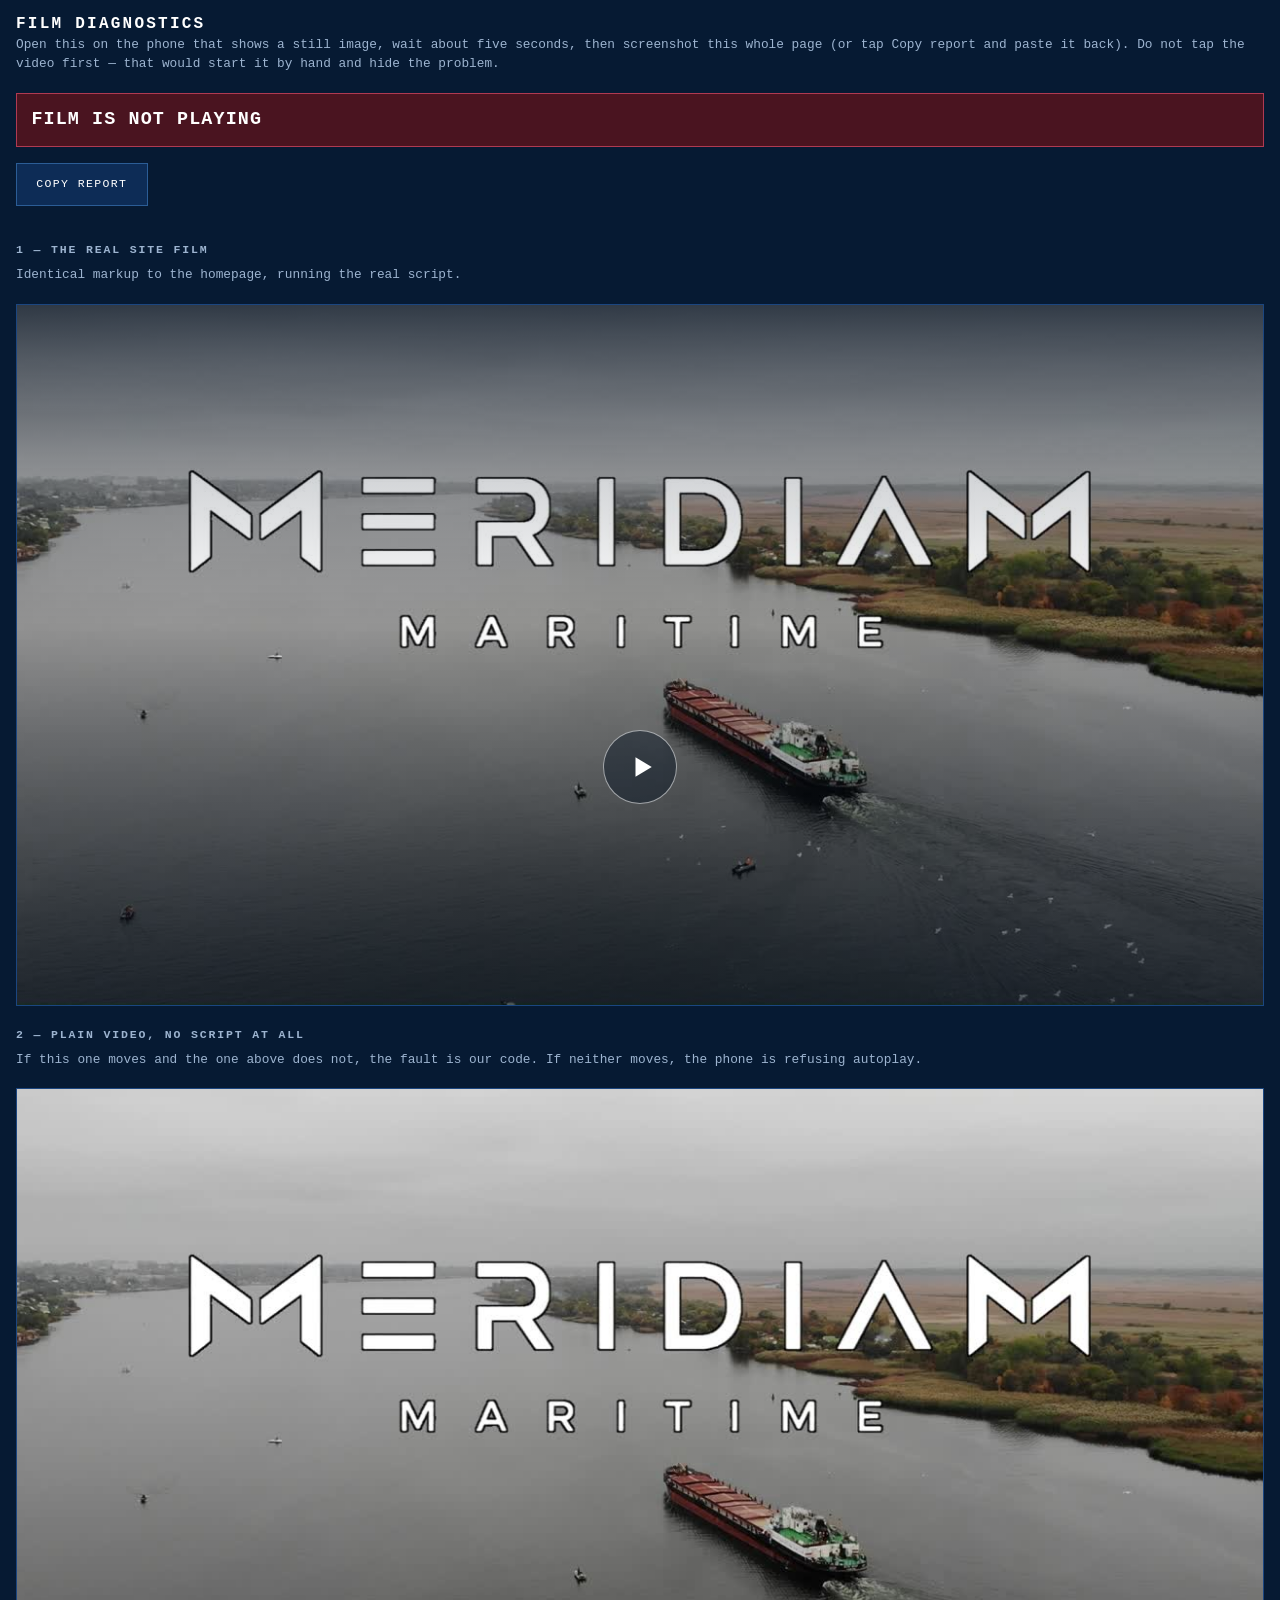
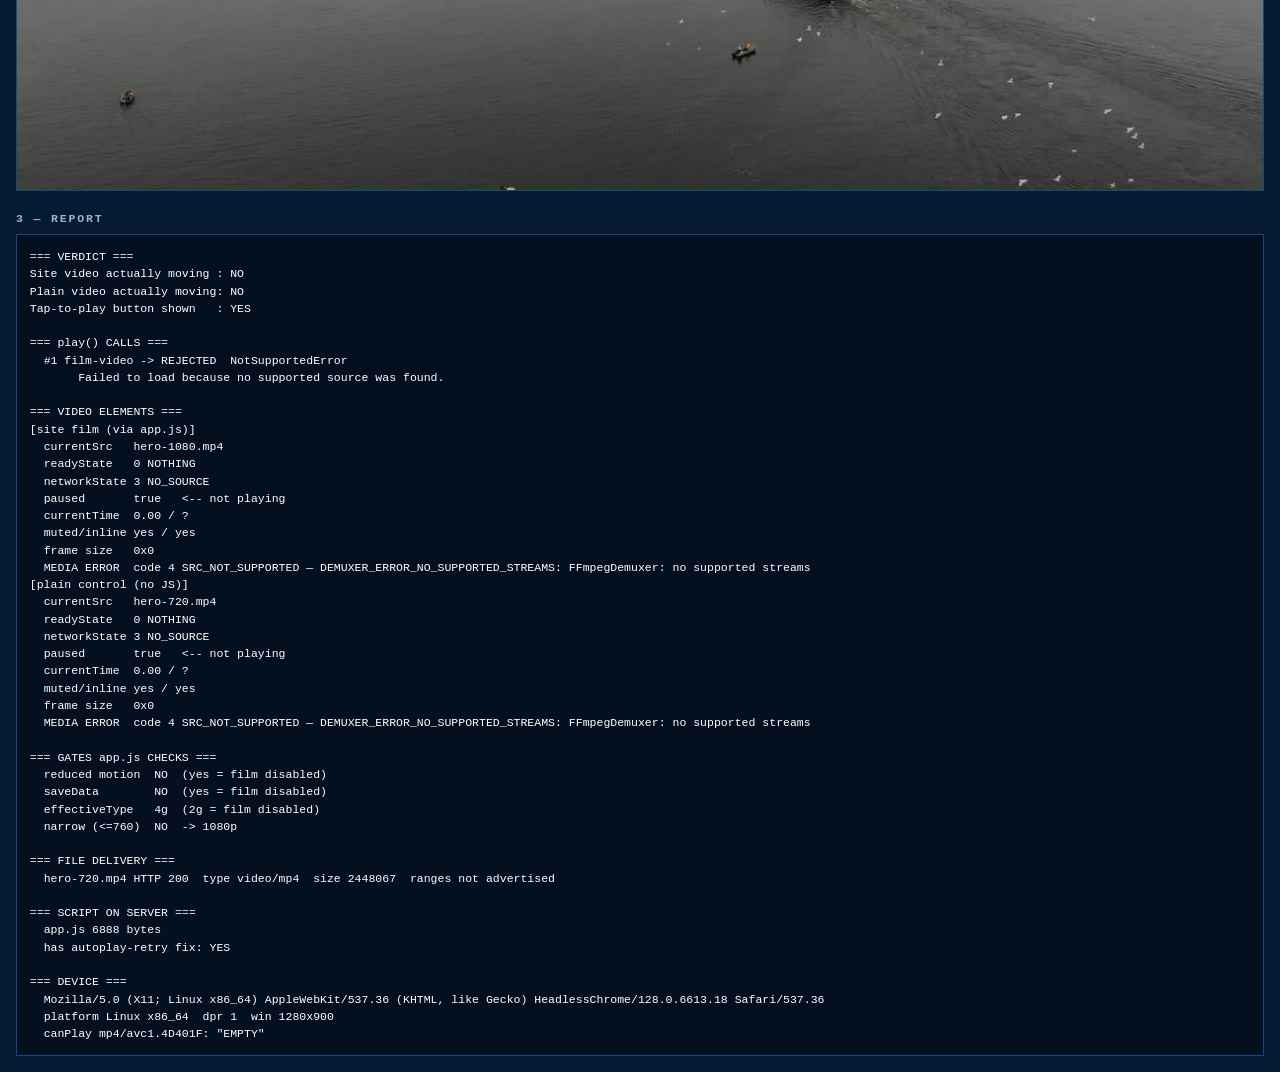
==== diag.html @ 312b6f3f "Recover the film from any blocked play, not just Low Power Mode The catch only armed the tap fallbac" ====
<!DOCTYPE html>
<html lang="en">
<head>
<meta charset="utf-8">
<meta name="viewport" content="width=device-width, initial-scale=1">
<!-- Same policy as the site, so this page reproduces production conditions. -->
<meta http-equiv="Content-Security-Policy" content="default-src 'self'; img-src 'self' data:; media-src 'self'; style-src 'self' 'unsafe-inline'; script-src 'self'; font-src 'self'; base-uri 'self'; form-action 'self'">
<meta name="robots" content="noindex, nofollow">
<title>Meridiam — film diagnostics</title>
<link rel="stylesheet" href="assets/style.css">
<style>
  body{background:#061A33;color:#fff;font-family:ui-monospace,Menlo,Consolas,monospace;
       margin:0;padding:1rem;-webkit-text-size-adjust:100%}
  h1{font-size:1rem;letter-spacing:.14em;text-transform:uppercase;margin:0 0 .2rem}
  .lead{font-size:.8rem;color:#9DB4D0;margin:0 0 1.2rem;line-height:1.5}
  #verdict{font-size:1.15rem;font-weight:700;padding:.7rem .9rem;border:1px solid #2B5D96;
           margin:0 0 1rem;letter-spacing:.06em}
  #verdict.ok{background:#0C3D24;border-color:#1E8C55}
  #verdict.bad{background:#4A1420;border-color:#B03A52}
  h2{font-size:.72rem;letter-spacing:.16em;text-transform:uppercase;color:#9DB4D0;
     margin:1.4rem 0 .5rem}
  .panel{border:1px solid #1B4680;margin-bottom:.6rem}
  .film{aspect-ratio:16/9}
  .ctrl-video{display:block;width:100%;aspect-ratio:16/9;object-fit:cover;background:#04101F}
  #out{white-space:pre-wrap;word-break:break-word;font-size:.72rem;line-height:1.5;
       background:#04101F;border:1px solid #1B4680;padding:.8rem;margin:0;
       user-select:text;-webkit-user-select:text}
  button{font:inherit;font-size:.72rem;letter-spacing:.12em;text-transform:uppercase;
         background:#0D2C56;color:#fff;border:1px solid #2B5D96;padding:.7rem 1.2rem;
         margin:0 0 1rem;cursor:pointer}
</style>
</head>
<body>

<h1>Film diagnostics</h1>
<p class="lead">Open this on the phone that shows a still image, wait about five seconds,
then screenshot this whole page (or tap Copy report and paste it back).
Do not tap the video first — that would start it by hand and hide the problem.</p>

<div id="verdict">measuring…</div>
<button id="copy" type="button">Copy report</button>

<h2>1 — the real site film</h2>
<p class="lead">Identical markup to the homepage, running the real script.</p>
<div class="panel">
  <section class="film" aria-label="Film under test">
    <video class="film-video" poster="assets/poster.jpg" muted loop playsinline autoplay preload="none"
           data-src-wide="assets/hero-1080.mp4"
           data-src-narrow="assets/hero-720.mp4"></video>
    <button class="film-play" type="button" aria-label="Play the film">
      <svg viewBox="0 0 24 24" aria-hidden="true"><path d="M6 3l15 9-15 9z"/></svg>
    </button>
  </section>
</div>

<h2>2 — plain video, no script at all</h2>
<p class="lead">If this one moves and the one above does not, the fault is our code.
If neither moves, the phone is refusing autoplay.</p>
<div class="panel">
  <video class="ctrl-video" src="assets/hero-720.mp4" poster="assets/poster.jpg"
         muted loop playsinline autoplay preload="metadata"></video>
</div>

<h2>3 — report</h2>
<pre id="out">collecting…</pre>

<script src="assets/diag.js"></script>
<script src="assets/app.js"></script>
</body>
</html>
---- assets/style.css ----
/* latin-ext */
@font-face {
  font-family: 'Barlow';
  font-style: normal;
  font-weight: 400;
  font-display: swap;
  src: url(./fonts/barlow-400-latin-ext.woff2) format('woff2');
  unicode-range: U+0100-02BA, U+02BD-02C5, U+02C7-02CC, U+02CE-02D7, U+02DD-02FF, U+0304, U+0308, U+0329, U+1D00-1DBF, U+1E00-1E9F, U+1EF2-1EFF, U+2020, U+20A0-20AB, U+20AD-20C0, U+2113, U+2C60-2C7F, U+A720-A7FF;
}

/* latin */
@font-face {
  font-family: 'Barlow';
  font-style: normal;
  font-weight: 400;
  font-display: swap;
  src: url(./fonts/barlow-400-latin.woff2) format('woff2');
  unicode-range: U+0000-00FF, U+0131, U+0152-0153, U+02BB-02BC, U+02C6, U+02DA, U+02DC, U+0304, U+0308, U+0329, U+2000-206F, U+20AC, U+2122, U+2191, U+2193, U+2212, U+2215, U+FEFF, U+FFFD;
}

/* latin-ext */
@font-face {
  font-family: 'Barlow';
  font-style: normal;
  font-weight: 500;
  font-display: swap;
  src: url(./fonts/barlow-500-latin-ext.woff2) format('woff2');
  unicode-range: U+0100-02BA, U+02BD-02C5, U+02C7-02CC, U+02CE-02D7, U+02DD-02FF, U+0304, U+0308, U+0329, U+1D00-1DBF, U+1E00-1E9F, U+1EF2-1EFF, U+2020, U+20A0-20AB, U+20AD-20C0, U+2113, U+2C60-2C7F, U+A720-A7FF;
}

/* latin */
@font-face {
  font-family: 'Barlow';
  font-style: normal;
  font-weight: 500;
  font-display: swap;
  src: url(./fonts/barlow-500-latin.woff2) format('woff2');
  unicode-range: U+0000-00FF, U+0131, U+0152-0153, U+02BB-02BC, U+02C6, U+02DA, U+02DC, U+0304, U+0308, U+0329, U+2000-206F, U+20AC, U+2122, U+2191, U+2193, U+2212, U+2215, U+FEFF, U+FFFD;
}

/* latin-ext */
@font-face {
  font-family: 'Barlow';
  font-style: normal;
  font-weight: 600;
  font-display: swap;
  src: url(./fonts/barlow-600-latin-ext.woff2) format('woff2');
  unicode-range: U+0100-02BA, U+02BD-02C5, U+02C7-02CC, U+02CE-02D7, U+02DD-02FF, U+0304, U+0308, U+0329, U+1D00-1DBF, U+1E00-1E9F, U+1EF2-1EFF, U+2020, U+20A0-20AB, U+20AD-20C0, U+2113, U+2C60-2C7F, U+A720-A7FF;
}

/* latin */
@font-face {
  font-family: 'Barlow';
  font-style: normal;
  font-weight: 600;
  font-display: swap;
  src: url(./fonts/barlow-600-latin.woff2) format('woff2');
  unicode-range: U+0000-00FF, U+0131, U+0152-0153, U+02BB-02BC, U+02C6, U+02DA, U+02DC, U+0304, U+0308, U+0329, U+2000-206F, U+20AC, U+2122, U+2191, U+2193, U+2212, U+2215, U+FEFF, U+FFFD;
}

/* latin-ext */
@font-face {
  font-family: 'IBM Plex Mono';
  font-style: normal;
  font-weight: 400;
  font-display: swap;
  src: url(./fonts/ibm-plex-mono-400-latin-ext.woff2) format('woff2');
  unicode-range: U+0100-02BA, U+02BD-02C5, U+02C7-02CC, U+02CE-02D7, U+02DD-02FF, U+0304, U+0308, U+0329, U+1D00-1DBF, U+1E00-1E9F, U+1EF2-1EFF, U+2020, U+20A0-20AB, U+20AD-20C0, U+2113, U+2C60-2C7F, U+A720-A7FF;
}

/* latin */
@font-face {
  font-family: 'IBM Plex Mono';
  font-style: normal;
  font-weight: 400;
  font-display: swap;
  src: url(./fonts/ibm-plex-mono-400-latin.woff2) format('woff2');
  unicode-range: U+0000-00FF, U+0131, U+0152-0153, U+02BB-02BC, U+02C6, U+02DA, U+02DC, U+0304, U+0308, U+0329, U+2000-206F, U+20AC, U+2122, U+2191, U+2193, U+2212, U+2215, U+FEFF, U+FFFD;
}

/* latin-ext */
@font-face {
  font-family: 'IBM Plex Mono';
  font-style: normal;
  font-weight: 500;
  font-display: swap;
  src: url(./fonts/ibm-plex-mono-500-latin-ext.woff2) format('woff2');
  unicode-range: U+0100-02BA, U+02BD-02C5, U+02C7-02CC, U+02CE-02D7, U+02DD-02FF, U+0304, U+0308, U+0329, U+1D00-1DBF, U+1E00-1E9F, U+1EF2-1EFF, U+2020, U+20A0-20AB, U+20AD-20C0, U+2113, U+2C60-2C7F, U+A720-A7FF;
}

/* latin */
@font-face {
  font-family: 'IBM Plex Mono';
  font-style: normal;
  font-weight: 500;
  font-display: swap;
  src: url(./fonts/ibm-plex-mono-500-latin.woff2) format('woff2');
  unicode-range: U+0000-00FF, U+0131, U+0152-0153, U+02BB-02BC, U+02C6, U+02DA, U+02DC, U+0304, U+0308, U+0329, U+2000-206F, U+20AC, U+2122, U+2191, U+2193, U+2212, U+2215, U+FEFF, U+FFFD;
}

/* ═══════════════════════════════════════════════════════════════
   MERIDIAM MARITIME — draft v5
   Positioning: trading house, not shipping company.
   Navy sampled from the wordmark (#09284D). Monochrome by design.
   Signature: the shareholding bar — the capital structure IS the
   value proposition, so it is shown rather than described.
   ═══════════════════════════════════════════════════════════════ */
:root{
  --navy:#09284D; --navy-900:#061A33; --navy-800:#0B2544; --navy-700:#123566; --navy-600:#1A467F;
  --paper:#FFFFFF; --paper-2:#F4F6F9; --paper-3:#E9EEF4;
  --ink:#0A1F3A; --ink-2:#4C617C; --ink-3:#6B7F98;
  --ink-inv:#B6C6DA; --ink-inv-2:#7B93B0;
  --rule:#DBE2EB; --rule-dark:#1A3557; --steel:#8FAECF;
  --f-sans:"Barlow",system-ui,-apple-system,sans-serif;
  --f-mono:"IBM Plex Mono",ui-monospace,monospace;
  --gutter:clamp(1.25rem,4.5vw,4.5rem); --max:1260px; --pad:clamp(3.5rem,6.5vw,6rem);
}
*{box-sizing:border-box}
html{-webkit-text-size-adjust:100%;scroll-behavior:smooth}
@media (prefers-reduced-motion:reduce){html{scroll-behavior:auto}*{transition:none!important;animation:none!important}}
body{margin:0;background:var(--paper);color:var(--ink);font-family:var(--f-sans);
  font-size:clamp(15px,.5vw + 13.8px,17px);line-height:1.62;-webkit-font-smoothing:antialiased}
img{max-width:100%;display:block}
a{color:inherit}
:focus-visible{outline:2px solid var(--steel);outline-offset:3px}
.wrap{max-width:var(--max);margin:0 auto;padding-inline:var(--gutter)}
.sect{padding-block:var(--pad)}
/* Matches the pinned bar's collapsed height; JS refines it from the real
   measurement once the bar is actually compact. */
section[id]{scroll-margin-top:var(--topbar-compact-h,4rem)}

h1,h2,h3,h4{font-weight:600;letter-spacing:-.012em;margin:0;line-height:1.12}
h1{font-size:clamp(2.6rem,6vw,4.8rem);letter-spacing:-.032em;line-height:1}
h2{font-size:clamp(1.6rem,2.5vw,2.2rem)}
h3{font-size:1.15rem}
h4{font-size:1rem}
p{margin:0 0 1rem}
.lede{font-size:clamp(1rem,.7vw + .84rem,1.14rem);color:var(--ink-2);max-width:62ch}
.eyebrow{font-size:.68rem;font-weight:500;letter-spacing:.27em;text-transform:uppercase;
  color:var(--ink-3);margin:0 0 1.1rem}
.sect-head{max-width:64ch;margin-bottom:2.6rem}
.sect-head h2{margin-bottom:.55em}
.btn{display:inline-block;font-size:.72rem;font-weight:500;letter-spacing:.2em;text-transform:uppercase;
  text-decoration:none;padding:.95rem 1.9rem;border:1px solid currentColor;transition:background .2s,color .2s,border-color .2s}
.btn:hover{background:#fff;border-color:#fff;color:var(--navy)}

/* Film opener ------------------------------------------------ */
/* Poster as background so it paints immediately, and it stays the backdrop
   for reduced-motion, no-JS and blocked-autoplay viewers. */
.film{position:relative;overflow:hidden;background:#04101F url(./poster.jpg) center/cover no-repeat;
  width:100%;aspect-ratio:16/9}
/* Deliberately never faded in from opacity:0. WebKit only autoplays a video
   it considers visible, and pauses one that stops being visible, so waiting
   for 'playing' before revealing it prevents the very playback it waits on -
   this is why the film was a still frame on some iPhones. No fade is needed
   anyway: the poster attribute is the same frame as the CSS background, so
   the handover to live footage is already seamless. */
.film-video{position:absolute;inset:0;width:100%;height:100%;object-fit:cover}

/* Shown only when autoplay was refused - iOS Low Power Mode blocks it even
   for muted inline video. A tap is a user gesture, which is always allowed. */
.film-play{position:absolute;left:50%;top:66%;z-index:3;transform:translate(-50%,-50%);
  display:none;place-items:center;width:74px;height:74px;padding:0;cursor:pointer;
  background:rgba(4,16,31,.45);border:1px solid rgba(255,255,255,.55);border-radius:50%;
  color:#fff;transition:background .2s,border-color .2s,transform .2s}
.film.needs-tap .film-play{display:grid}
.film-play:hover{background:rgba(4,16,31,.7);border-color:#fff;transform:translate(-50%,-50%) scale(1.06)}
.film-play svg{width:26px;height:26px;margin-left:4px;fill:currentColor}
/* The cue points down the page; with no film running it is misleading. */
.film.needs-tap .film-cue{display:none}
/* Top scrim keeps the white masthead legible over bright sky; bottom fade
   carries the film into the navy hero beneath it. */
.film::after{content:"";position:absolute;inset:0;z-index:1;pointer-events:none;
  background:linear-gradient(180deg,rgba(4,16,31,.78) 0%,rgba(4,16,31,.18) 24%,
    rgba(4,16,31,0) 46%,rgba(4,16,31,.55) 100%)}
.film-cue{position:absolute;left:50%;bottom:2.2rem;z-index:2;transform:translateX(-50%);
  width:26px;height:42px;border:1px solid rgba(255,255,255,.45);border-radius:13px}
.film-cue span{position:absolute;left:50%;top:9px;width:2px;height:7px;margin-left:-1px;
  background:#fff;border-radius:1px;animation:cue 1.9s ease-in-out infinite}
@keyframes cue{0%,100%{opacity:0;transform:translateY(0)}
  35%{opacity:1}70%{opacity:0;transform:translateY(12px)}}

@media (prefers-reduced-motion:reduce){.film-cue span{animation:none;opacity:.85}}

/* Used for one synchronous measurement at load; never painted. */
.no-transition *{transition:none!important}

/* Utility + header ------------------------------------------- */
/* Fixed so it travels with the scroll. Base state is the solid, logo-visible
   one, so a no-JS viewer gets a working header; JS adds .over-film on top. */
/* Fully opaque: at 94% the page ghosted through the bar, and the blur
   smeared it. Against the navy partnership section that also erased the
   boundary, so the section read as cut off rather than scrolling under. */
.topbar{position:fixed;top:0;left:0;right:0;z-index:40;
  background:var(--navy-900);border-bottom:1px solid var(--rule-dark);
  transition:background .35s ease,border-color .35s ease}
.topbar.over-film{background:transparent;border-bottom-color:transparent}
/* Utility strip collapses once the header is pinned, keeping it compact.
   grid-template-rows 1fr->0fr animates to the strip's real height, which
   max-height cannot do without hard-coding a guess. */
.util{background:transparent;border-bottom:1px solid var(--rule-dark);
  display:grid;grid-template-rows:1fr;
  transition:grid-template-rows .35s ease,opacity .25s ease,border-color .35s ease}
.util>*{min-height:0;overflow:hidden}
.topbar.compact .util{grid-template-rows:0fr;opacity:0;border-bottom-color:transparent}
/* box-sizing:border-box makes padding a height floor, so it has to go too. */
.topbar.compact .util-in{padding-block:0}
.topbar.compact .masthead{padding-block:1rem}
.topbar.over-film .util{border-bottom-color:rgba(255,255,255,.15)}
.util-in{display:flex;flex-wrap:wrap;gap:.4rem 2rem;justify-content:flex-end;padding-block:.55rem;
  transition:padding-block .35s ease;
  font-family:var(--f-mono);font-size:.7rem;color:var(--ink-inv-2)}
.util-in a{text-decoration:none}
.util-in a:hover{color:#fff}
.util-in .live{color:var(--steel)}
header{position:relative}
.masthead{display:flex;align-items:center;justify-content:space-between;gap:2rem;padding-block:1.5rem}
.logo{height:34px;width:auto;transition:opacity .4s ease,transform .4s ease}
.topbar.over-film .logo{opacity:0;transform:translateY(-5px)}
.topbar.over-film .masthead>a{pointer-events:none}
.topbar.compact .logo{height:28px}
nav{display:flex;gap:1.7rem;font-size:.69rem;font-weight:500;letter-spacing:.19em;text-transform:uppercase}
nav a{color:var(--ink-inv);text-decoration:none;padding-block:.3rem;border-bottom:1px solid transparent;transition:color .2s}
nav a:hover{color:#fff;border-bottom-color:var(--steel)}
.navtoggle{display:none;background:none;border:1px solid var(--rule-dark);color:#fff;
  font:500 .69rem/1 var(--f-sans);letter-spacing:.18em;text-transform:uppercase;padding:.7rem .95rem;cursor:pointer}
@media (max-width:1000px){
  nav{position:absolute;top:100%;right:var(--gutter);flex-direction:column;gap:0;background:var(--navy-800);
    border:1px solid var(--rule-dark);min-width:210px;display:none}
  nav.open{display:flex}
  nav a{padding:.85rem 1.2rem;border-bottom:1px solid var(--rule-dark)}
  nav a:last-child{border-bottom:0}
  .navtoggle{display:block}
}

/* Hero ------------------------------------------------------- */
.hero{position:relative;min-height:clamp(560px,88vh,880px);display:flex;align-items:flex-end;
  background:var(--navy-900);color:#fff;overflow:hidden}
.hero-media{position:absolute;inset:0;overflow:hidden}
/* Video sits above the animated sea and fades in only once it is actually playing.
   If the file is missing, blocked, or the viewer prefers reduced motion, the sea stays. */
.sea{position:absolute;inset:0;
  background:linear-gradient(180deg,#04101F 0%,#061A33 42%,#0B2544 74%,#0D2C56 100%)}
/* Horizon haze */
.sea::before{content:"";position:absolute;left:0;right:0;top:36%;height:26%;
  background:radial-gradient(60% 100% at 50% 100%,rgba(143,174,207,.16),transparent 70%)}
.grat{position:absolute;inset:0;width:100%;height:100%;opacity:.5;
  animation:gratdrift 120s linear infinite}
.grat line,.grat path{fill:none;stroke:#1B4680;stroke-width:1;vector-effect:non-scaling-stroke}
.grat .prime{stroke:var(--steel);stroke-width:1.2;opacity:.55}
/* Parallax swell — three bands, each tiling at half its own width */
.wave{position:absolute;left:0;width:200%;height:auto}
.w1{bottom:26%;opacity:.5;animation:tide 41s linear infinite}
.w2{bottom:12%;opacity:.7;animation:tide 29s linear infinite}
.w3{bottom:-2%;opacity:1;animation:tide 19s linear infinite}
@keyframes tide{from{transform:translate3d(0,0,0)}to{transform:translate3d(-50%,0,0)}}
@keyframes gratdrift{from{transform:translate3d(0,0,0)}to{transform:translate3d(-60px,0,0)}}
.hero-media::after{content:"";position:absolute;inset:0;
  background:linear-gradient(180deg,rgba(4,16,31,.9) 0%,rgba(6,26,51,.5) 38%,rgba(6,26,51,.97) 100%)}
@media (prefers-reduced-motion:reduce){.wave,.grat{animation:none}}
.hero .wrap{position:relative;z-index:2;padding-block:clamp(3.5rem,6.5vw,6rem) clamp(3rem,6vw,5rem)}
.hero .eyebrow{color:var(--steel)}
.tagline{font-size:clamp(1.15rem,1.7vw,1.5rem);font-weight:500;color:var(--steel);
  letter-spacing:-.01em;margin:0 0 1.3rem}
/* The statement — Element's move: one sentence that defines the business */
.hero h1{font-size:clamp(1.35rem,2.55vw,2.15rem);line-height:1.22;text-transform:uppercase;
  letter-spacing:-.005em;max-width:26ch;margin-bottom:1.9rem}
.hero-body{max-width:64ch;margin-bottom:2.4rem}
.hero-body p{color:var(--ink-inv);font-size:clamp(.95rem,.6vw + .82rem,1.04rem);margin-bottom:1.05rem}
.hero-body p:last-child{margin-bottom:0}
.hero .btn{color:#fff}

/* Stats ------------------------------------------------------ */
.stats{background:var(--navy);border-top:1px solid var(--rule-dark)}
.stats-in{display:grid;grid-template-columns:repeat(3,1fr);gap:1px;background:var(--rule-dark)}
@media (max-width:700px){.stats-in{grid-template-columns:1fr}}
.stat{background:var(--navy);padding:1.7rem clamp(1rem,2.5vw,1.8rem)}
.stat .n{font-size:clamp(1.4rem,2.3vw,1.9rem);font-weight:600;letter-spacing:-.02em;color:#fff;line-height:1}
.stat .l{font-family:var(--f-mono);font-size:.69rem;color:var(--ink-inv-2);margin-top:.6rem;line-height:1.45}

/* ── SIGNATURE: partnership structure ───────────────────────── */
.owners{background:var(--navy);color:#fff}
.owners .eyebrow{color:var(--steel)}
.owners .lede{color:var(--ink-inv)}
.struct-base{background:var(--navy-600);border:1px solid var(--steel);color:#fff;
  padding:1.1rem 2rem;margin:2.6rem auto 0;display:table;
  font-size:.78rem;font-weight:500;letter-spacing:.22em;text-transform:uppercase}
.struct-link{display:block;width:100%;height:56px}
.struct-link path{fill:none;stroke:var(--rule-dark);stroke-width:1;vector-effect:non-scaling-stroke}
@media (max-width:880px){.struct-link{display:none}.struct-base{margin-bottom:2rem}}
.holders{display:grid;grid-template-columns:repeat(3,1fr);gap:1px;background:var(--rule-dark);border:1px solid var(--rule-dark)}
@media (max-width:880px){.holders{grid-template-columns:1fr}}
.holder{background:var(--navy-800);padding:1.9rem 1.6rem}
.holder .pc{font-family:var(--f-mono);font-size:.72rem;letter-spacing:.14em;color:var(--steel);margin-bottom:.9rem}
.holder h3{color:#fff;margin-bottom:.5rem}
.holder .meta{font-family:var(--f-mono);font-size:.71rem;color:var(--ink-inv-2);margin-bottom:.9rem}
.holder p{color:var(--ink-inv);font-size:.92rem;margin:0}
/* Partner mark sits on white — their red is part of their identity, so it is not recoloured */
.plate{background:#fff;border:1px solid var(--rule);padding:1.1rem 1.3rem;margin-bottom:1.4rem;
  display:flex;align-items:center;justify-content:flex-start;min-height:86px}
.plate img{height:44px;width:auto}
.fplate{background:#fff;border:1px solid var(--rule-dark);padding:.75rem .95rem;
  display:inline-flex;margin-top:.9rem}
.fplate img{height:30px;width:auto}

/* Promises --------------------------------------------------- */
.promises{display:grid;grid-template-columns:1fr 1fr;gap:1px;background:var(--rule);border:1px solid var(--rule)}
@media (max-width:820px){.promises{grid-template-columns:1fr}}
.promise{background:var(--paper);padding:2.1rem 1.8rem}
.promise .who{font-family:var(--f-mono);font-size:.68rem;letter-spacing:.2em;text-transform:uppercase;
  color:var(--ink-3);margin-bottom:1.2rem}
.promise h3{margin-bottom:.7rem;font-size:1.35rem}
.promise p{color:var(--ink-2);font-size:.95rem}
.promise ul{list-style:none;margin:1.2rem 0 0;padding:0;font-family:var(--f-mono);font-size:.8rem;color:var(--ink-2)}
.promise li{padding:.5rem 0;border-top:1px solid var(--rule)}

/* Activity lists --------------------------------------------- */
.acts{display:grid;grid-template-columns:repeat(2,1fr);gap:1px;background:var(--rule);border:1px solid var(--rule)}
@media (max-width:700px){.acts{grid-template-columns:1fr}}
.act{background:var(--paper);padding:1.5rem 1.5rem;display:flex;gap:1.1rem;align-items:baseline}
.act .i{font-family:var(--f-mono);font-size:.7rem;color:var(--ink-3);min-width:1.8rem}
.act h4{margin-bottom:.3rem}
.act p{font-size:.9rem;color:var(--ink-2);margin:0}

/* Ranges ----------------------------------------------------- */
.rngs{display:grid;grid-template-columns:repeat(4,1fr);gap:1px;background:var(--rule);border:1px solid var(--rule)}
@media (max-width:900px){.rngs{grid-template-columns:repeat(2,1fr)}}
@media (max-width:560px){.rngs{grid-template-columns:1fr}}
.rngc{background:var(--paper);padding:1.5rem 1.4rem}
.rngc h4{margin-bottom:.4rem}
.rngc p{font-family:var(--f-mono);font-size:.71rem;color:var(--ink-3);margin:0;line-height:1.55}
.plists{display:grid;grid-template-columns:repeat(3,1fr);gap:clamp(1.5rem,4vw,3.5rem);margin-top:3rem}
@media (max-width:760px){.plists{grid-template-columns:1fr;gap:2rem}}
.plist h4{margin-bottom:.9rem;padding-bottom:.7rem;border-bottom:1px solid var(--rule)}
.plist ul{list-style:none;margin:0;padding:0;font-family:var(--f-mono);font-size:.81rem;color:var(--ink-2)}
.plist li{padding:.4rem 0;border-bottom:1px solid var(--paper-3)}

/* Positions -------------------------------------------------- */
.positions{background:var(--navy-900);color:#fff}
.positions .eyebrow{color:var(--steel)}
.positions .lede{color:var(--ink-inv)}
.board{border:1px solid var(--rule-dark);background:var(--navy-800);margin-top:2.4rem}
.board-head{display:flex;flex-wrap:wrap;justify-content:space-between;gap:.6rem;padding:.95rem 1.2rem;
  border-bottom:1px solid var(--rule-dark);font-size:.68rem;font-weight:500;letter-spacing:.19em;
  text-transform:uppercase;color:var(--ink-inv)}
.prow{display:grid;grid-template-columns:minmax(0,1.3fr) .6fr 1fr .9fr minmax(0,1.7fr);gap:1rem;align-items:baseline;
  padding:.9rem 1.2rem;border-bottom:1px solid var(--rule-dark);font-family:var(--f-mono);font-size:.8rem;color:var(--ink-inv)}
.prow:last-of-type{border-bottom:0}
.prow.h{font-size:.62rem;letter-spacing:.17em;text-transform:uppercase;color:var(--ink-inv-2)}
.prow .v{font-family:var(--f-sans);font-weight:600;font-size:1rem;color:#fff}
.prow .flag{color:#fff;font-weight:500}
@media (max-width:800px){
  .prow{grid-template-columns:1fr 1fr;gap:.25rem .9rem;padding-block:1.05rem}
  .prow.h{display:none}
  .prow .v{grid-column:1/-1;font-size:1.1rem}
  .prow .n{grid-column:1/-1;padding-top:.3rem;color:var(--ink-inv-2)}
}
.board-foot{padding:.95rem 1.2rem;border-top:1px solid var(--rule-dark);font-family:var(--f-mono);font-size:.7rem;
  color:var(--ink-inv-2);display:flex;flex-wrap:wrap;gap:.5rem 2rem;justify-content:space-between}
.board-foot a{color:#fff}

/* Team ------------------------------------------------------- */
.team{display:grid;grid-template-columns:repeat(3,1fr);gap:1px;background:var(--rule);border:1px solid var(--rule)}
@media (max-width:820px){.team{grid-template-columns:1fr}}
.member{background:var(--paper)}
.portrait{aspect-ratio:4/5;background:var(--paper-3);display:flex;align-items:center;justify-content:center;border-bottom:1px solid var(--rule)}
.portrait span{font-family:var(--f-mono);font-size:.67rem;letter-spacing:.15em;text-transform:uppercase;color:var(--ink-3)}
.member .body{padding:1.4rem 1.4rem 1.6rem}
.member h4{margin-bottom:.2rem;font-size:1.1rem}
.member .role{font-family:var(--f-mono);font-size:.7rem;color:var(--ink-3);margin-bottom:.8rem}
.member p{font-size:.9rem;color:var(--ink-2);margin:0 0 .9rem}
.member .em{font-family:var(--f-mono);font-size:.75rem;color:var(--navy);text-decoration:none;word-break:break-all}
.member .em:hover{text-decoration:underline}

/* Contact + footer ------------------------------------------- */
.contact{background:var(--navy-900);color:#fff}
.contact .eyebrow{color:var(--steel)}
.contact .lede{color:var(--ink-inv)}
.phone{display:block;font-size:clamp(1.6rem,3vw,2.4rem);font-weight:600;letter-spacing:-.02em;color:#fff;
  text-decoration:none;margin:.5rem 0 2.4rem}
.phone:hover{color:var(--steel)}
.ccards{display:grid;grid-template-columns:1fr 1fr 1fr;gap:1px;background:var(--rule-dark);border:1px solid var(--rule-dark)}
@media (max-width:820px){.ccards{grid-template-columns:1fr}}
.ccard{background:var(--navy-800);padding:1.9rem 1.6rem;text-decoration:none;display:block;transition:background .2s}
.ccard:hover{background:var(--navy-700)}
.ccard h3{margin-bottom:.6rem;color:#fff}
.ccard p{color:var(--ink-inv);font-size:.92rem;margin:0 0 1.1rem}
.ccard .addr{font-family:var(--f-mono);font-size:.77rem;color:#fff;word-break:break-all}

/* Office locator --------------------------------------------- */
/* Sits flush under the contact cards, sharing their 1px rule grid. */
.office{display:grid;grid-template-columns:1fr 1fr;gap:1px;margin-top:1px;
  background:var(--rule-dark);border:1px solid var(--rule-dark);border-top:0}
@media (max-width:820px){.office{grid-template-columns:1fr}}
/* The whole panel is the link, so the map itself is the click target. */
.office-map{position:relative;display:block;background:#04101F;overflow:hidden;min-height:340px;
  text-decoration:none;-webkit-tap-highlight-color:transparent}
.office-map:focus-visible{outline:2px solid var(--steel);outline-offset:-3px}
/* The button in the detail column carries the label, so the panel itself
   stays unmarked; brightening the landmass is its only hover cue. */
.office-map:hover .map-land{fill:#123B72}
.map-land{transition:fill .2s}
/* Absolute fill plus preserveAspectRatio="slice" lets the panel match the
   detail column's height at any width. Half the row at desktop is close to
   the artwork's own 1.65:1, and the pin sits near its centre, so 'slice'
   trims only open sea. */
.map{position:absolute;inset:0;width:100%;height:100%;display:block}
.map-sea{fill:#04101F}
.map-grat path{fill:none;stroke:#1B4680;stroke-width:1;vector-effect:non-scaling-stroke}
.map-land{fill:#0D2C56;stroke:var(--steel);stroke-width:1.4;stroke-linejoin:round;
  vector-effect:non-scaling-stroke}
.map-land-far{fill:#0A2145;stroke:#1B4680;stroke-width:1.2}
.map-halo{fill:var(--steel);opacity:.14}
.map-ring{fill:none;stroke:var(--steel);stroke-width:1.6;vector-effect:non-scaling-stroke}
.map-dot{fill:#fff}
.map-cross{stroke:var(--steel);stroke-width:1.4;vector-effect:non-scaling-stroke}
.map-label{fill:#fff;font-family:var(--f-mono);font-size:15px;letter-spacing:.22em}
@media (prefers-reduced-motion:no-preference){
  .map-halo{animation:ping 3.4s ease-out infinite}
}
@keyframes ping{0%{transform:scale(.7);opacity:.3}70%,100%{transform:scale(1.5);opacity:0}}
.office-detail{background:var(--navy-800);padding:1.9rem 1.6rem;display:flex;flex-direction:column;
  align-items:flex-start}
.office-detail h3{margin-bottom:.9rem;color:#fff}
.office-detail address{font-style:normal;font-size:.95rem;color:#fff;line-height:1.6}
.office-detail .coord{font-family:var(--f-mono);font-size:.75rem;color:var(--steel);margin:.5rem 0 0}
.office-detail .office-note{font-size:.86rem;color:var(--ink-inv-2);margin:1.1rem 0 1.6rem}
.office-detail .btn{margin-top:auto;font-size:.68rem;padding:.8rem 1.5rem}
footer{background:var(--navy-900);color:var(--ink-inv);border-top:1px solid var(--rule-dark);padding-block:3rem 1.5rem}
.fgrid{display:grid;grid-template-columns:1.5fr 1fr 1fr 1fr;gap:2.5rem;padding-bottom:2.5rem;border-bottom:1px solid var(--rule-dark)}
@media (max-width:900px){.fgrid{grid-template-columns:1fr 1fr}}
/* Phones: four stacked blocks ran to most of a screen, and the two link
   lists each wasted half the width. Brand and office keep the full row; the
   short lists pair up. column-gap:0 lets the two hairlines meet, so each row
   is separated by one continuous rule rather than two broken ones — the
   left column takes padding-right instead of a gap. */
@media (max-width:620px){
  .fgrid{grid-template-columns:1fr 1fr;column-gap:0;row-gap:1.6rem;padding-bottom:1.8rem}
  .fgrid>*{border-top:1px solid var(--rule-dark);padding-top:1.4rem}
  .fgrid>:first-child{grid-column:1/-1;border-top:0;padding-top:0}
  .fgrid>:nth-child(2){padding-right:1.2rem}
  /* Office was a stack down the left with the right half empty. Phone and
     address pair off; the 24/7 line runs under both. */
  .fgrid>:last-child{grid-column:1/-1;display:grid;grid-template-columns:1fr 1fr;
    column-gap:0;align-content:start}
  .fgrid>:last-child h5,
  .fgrid>:last-child p:last-child{grid-column:1/-1}
  /* Same trick as the row above, so this column lines up with Enquiries. */
  .fgrid>:last-child p:first-of-type{padding-right:1.2rem}
  .fgrid>:last-child p{margin-bottom:0}
  footer{padding-block:2.4rem 1.2rem}
}
.flogo{height:26px;width:auto;margin-bottom:1.2rem}
.fgrid h5{font-size:.64rem;font-weight:500;letter-spacing:.21em;text-transform:uppercase;color:var(--ink-inv-2);margin:0 0 1rem}
.fgrid p,.fgrid li{font-size:.86rem;margin:0 0 .4rem}
.fgrid ul{list-style:none;padding:0;margin:0}
.fgrid a{text-decoration:none}
.fgrid a:hover{color:#fff}
.fbot{display:flex;flex-wrap:wrap;gap:.5rem 2rem;justify-content:space-between;padding-top:1.5rem;
  font-family:var(--f-mono);font-size:.66rem;color:var(--ink-inv-2)}

/* Film on narrow screens ------------------------------------- */
/* The film holds 16:9 everywhere, so on a phone it is only ~9/16 of the width
   tall. The utility strip wraps to three lines there and would cover most of
   it, so the masthead alone sits over the video. That contact detail is still
   in the contact section and the footer. Placed last to beat the base rule. */
@media (max-width:760px){
  .util{display:none}
  /* The film's burned-in wordmark runs from 24% to 49% of the film's height.
     At 16:9 that top edge is 13.7vw down, while the Menu button is a fixed
     height — so the narrower the phone, the tighter it gets. Trimming the
     masthead's top padding lifts the button clear. .topbar.compact .masthead
     is more specific, so the pinned bar keeps its own spacing. */
  .masthead{padding-block:.5rem 1.1rem}
  /* Likewise the play button, which would otherwise land on the wordmark. */
  .film-play{width:58px;height:58px;top:69%}
  .film-play svg{width:21px;height:21px}
}
/* Below ~400px the wordmark is only 44px down, so the button needs to be
   shorter as well as higher. */
@media (max-width:400px){
  .masthead{padding-block:.4rem .9rem}
  .navtoggle{padding:.55rem .8rem}
}
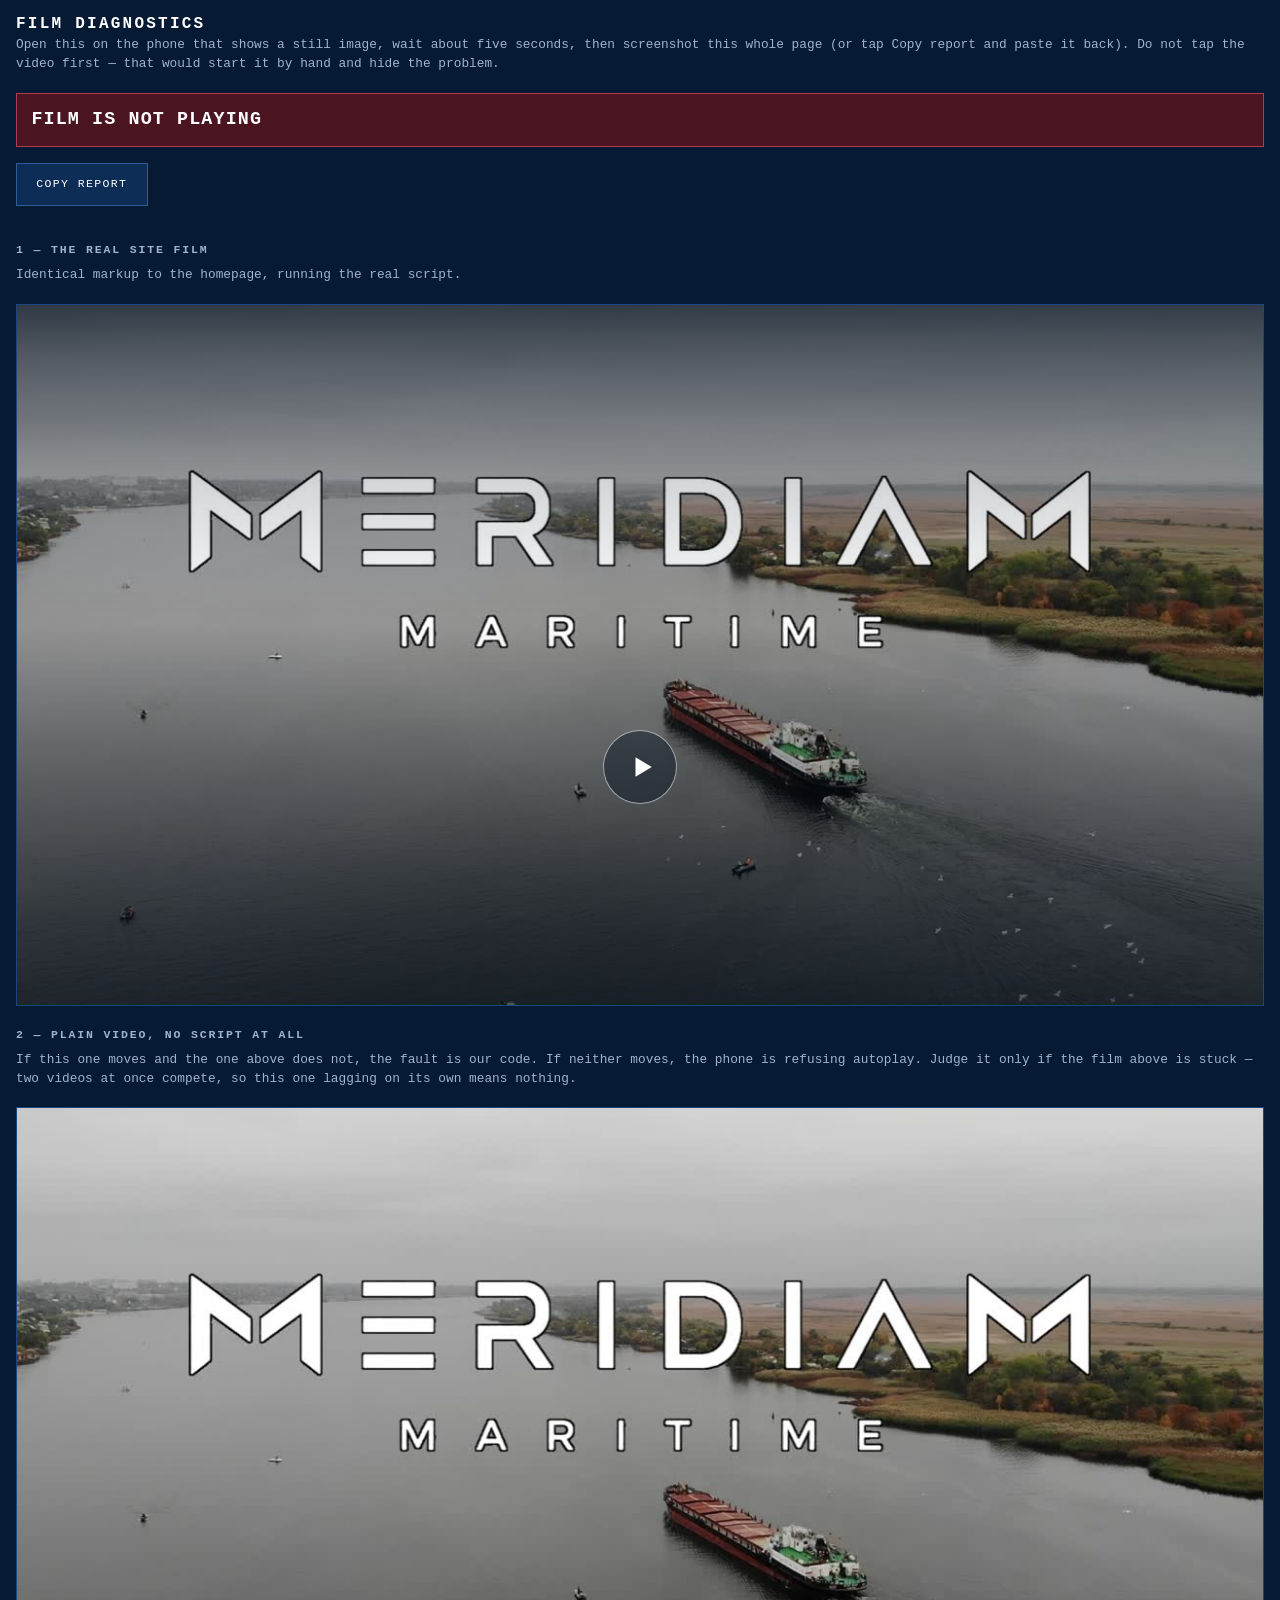
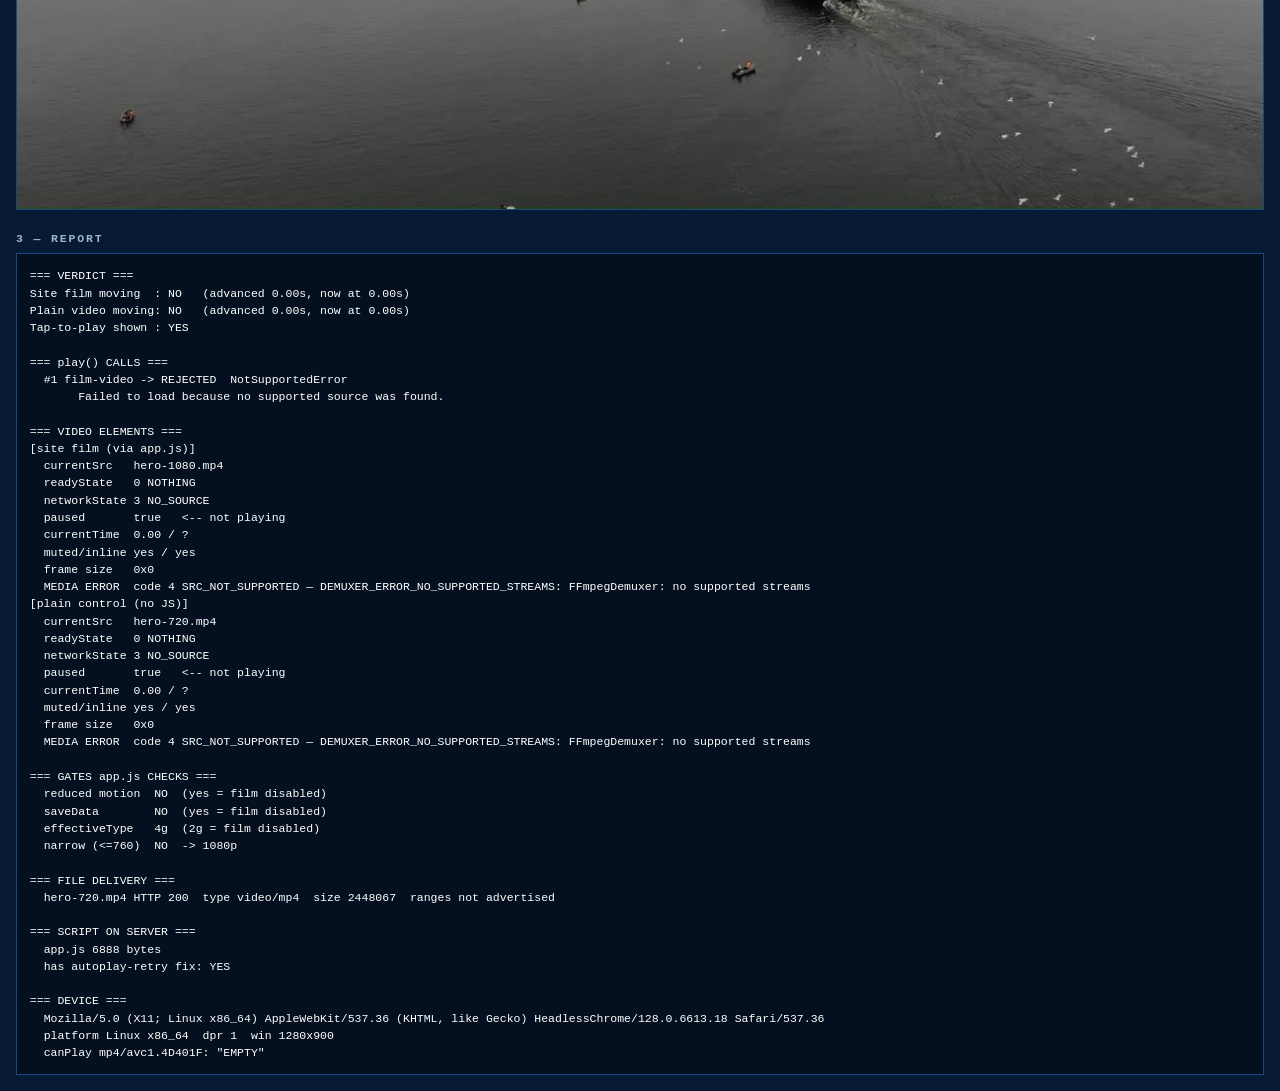
==== commit 3299fcd7: "Report film motion as an elapsed delta, not a bare yes/no paused===false is not evidence of playback" ====
--- a/diag.html
+++ b/diag.html
@@ -55,10 +55,11 @@
 
 <h2>2 — plain video, no script at all</h2>
 <p class="lead">If this one moves and the one above does not, the fault is our code.
-If neither moves, the phone is refusing autoplay.</p>
+If neither moves, the phone is refusing autoplay. Judge it only if the film above
+is stuck — two videos at once compete, so this one lagging on its own means nothing.</p>
 <div class="panel">
   <video class="ctrl-video" src="assets/hero-720.mp4" poster="assets/poster.jpg"
-         muted loop playsinline autoplay preload="metadata"></video>
+         muted loop playsinline autoplay preload="auto"></video>
 </div>
 
 <h2>3 — report</h2>
